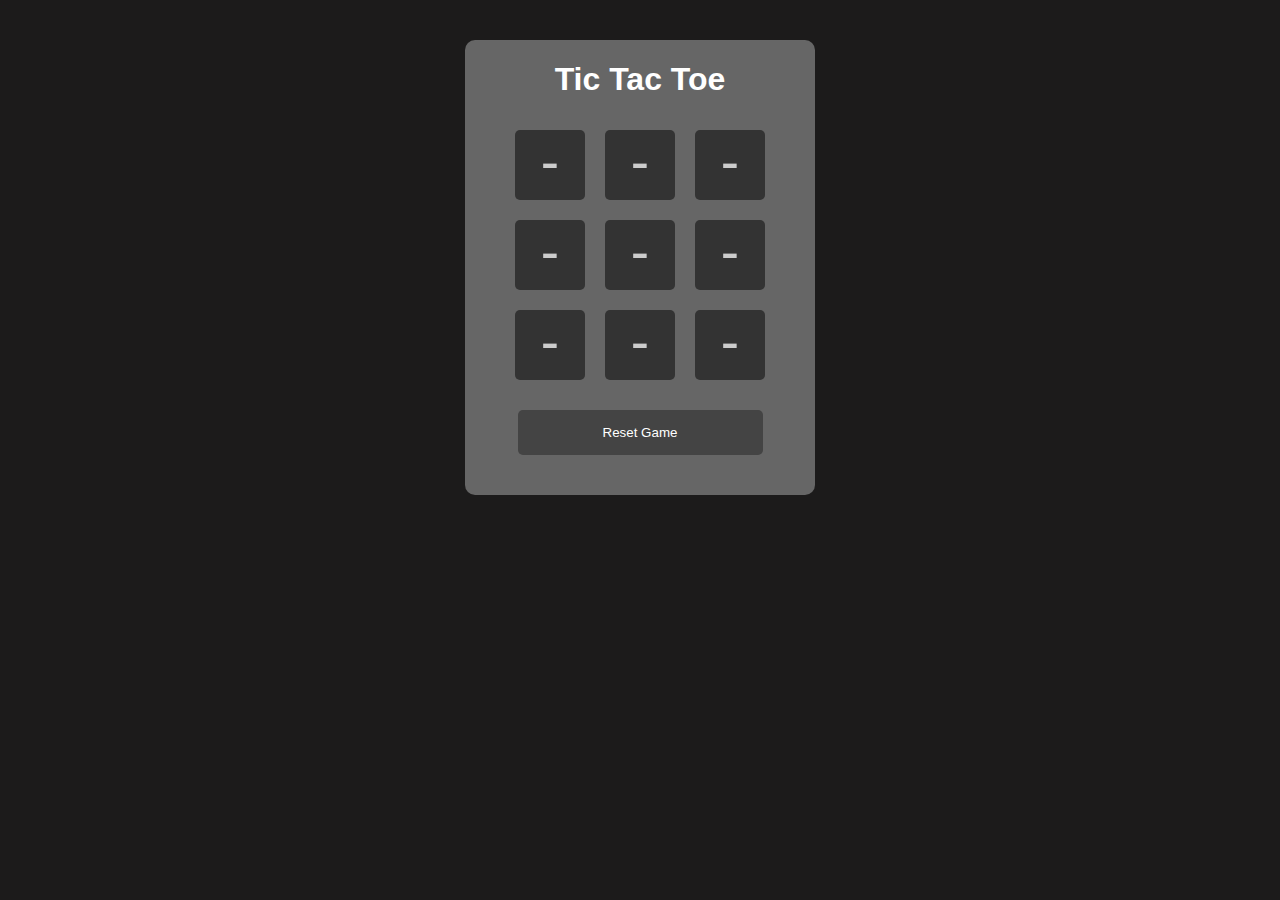
==== index.html @ 1f68c26a "first commit" ====
<!DOCTYPE html>
<html lang="en" dir="ltr">
  <head>
    <meta charset="utf-8">
    <title>Tic Tac Toe</title>
    <link rel="stylesheet" href="css/style.css">

  </head>
  <body>
    <div id="container">
      <header>
        <h1>Tic Tac Toe</h1>
      </header>
      <ul id="board">
          <li id="spot1">-</li>
          <li id="spot2">-</li>
          <li id="spot3">-</li>
          <li id="spot4">-</li>
          <li id="spot5">-</li>
          <li id="spot6">-</li>
          <li id="spot7">-</li>
          <li id="spot8">-</li>
          <li id="spot9">-</li>
      </ul>
      <div class="clearfix"></div>
      <footer>
        <button id="reset">Reset Game</button>
      </footer>
    </div>
    <script src="https://ajax.googleapis.com/ajax/libs/jquery/3.4.1/jquery.min.js"></script>
    <script src="js/main.js" type="text/javascript"></script>
  </body>
</html>
---- css/style.css ----
body {
  background: #1c1b1b;
  color: #666;
  font-family: "Arial", sans-serif;
}

h1 {
  text-align: center;
  color: #fff;
}


.clearfix {
  clear: both;
}

#container {
  width: 350px;
  overflow: auto;
  margin: 40px auto;
  background: #666;
  padding-bottom: 40px;
  border-radius: 10px;
}

#board li {
  float: left;
  margin: 10px;
  height: 70px;
  width: 70px;
  font-size: 55px;
  background: #333;
  color: #ccc;
  list-style: none;
  text-align: center;
  border-radius: 5px;
}

#board li:hover, #reset:hover {
  cursor: pointer;
  background: #000;
}

#reset {
  border: 0;
  background: #444;
  color: #fff;
  width: 70%;
  padding: 15px;
  border-radius: 5px;
}

.o {
  color: green !important;
}

.x {
  color: red !important;
}

footer {
  display: block;
  text-align: center;
  padding-top: 20px;
}
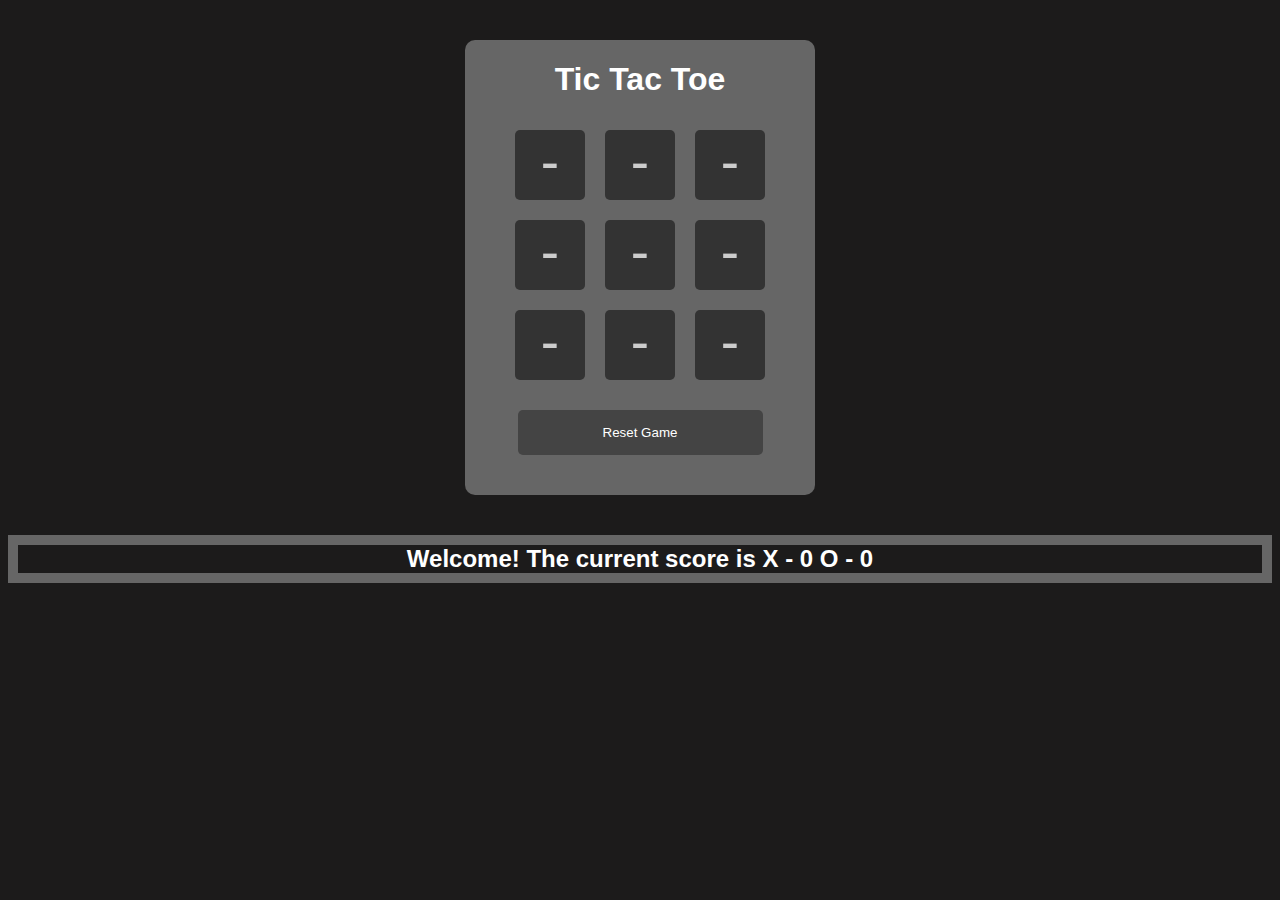
==== commit 57988859: "added a functionality where the game becomes a best of 3" ====
--- a/index.html
+++ b/index.html
@@ -27,6 +27,7 @@
         <button id="reset">Reset Game</button>
       </footer>
     </div>
+    <h2 id="gameInfo">Welcome! The current score is X - 0 O - 0</h2>
     <script src="https://ajax.googleapis.com/ajax/libs/jquery/3.4.1/jquery.min.js"></script>
     <script src="js/main.js" type="text/javascript"></script>
   </body>
--- a/css/style.css
+++ b/css/style.css
@@ -63,3 +63,9 @@
   text-align: center;
   padding-top: 20px;
 }
+
+#gameInfo {
+  text-align: center;
+  color: white;
+  border: 10px solid #666;
+}
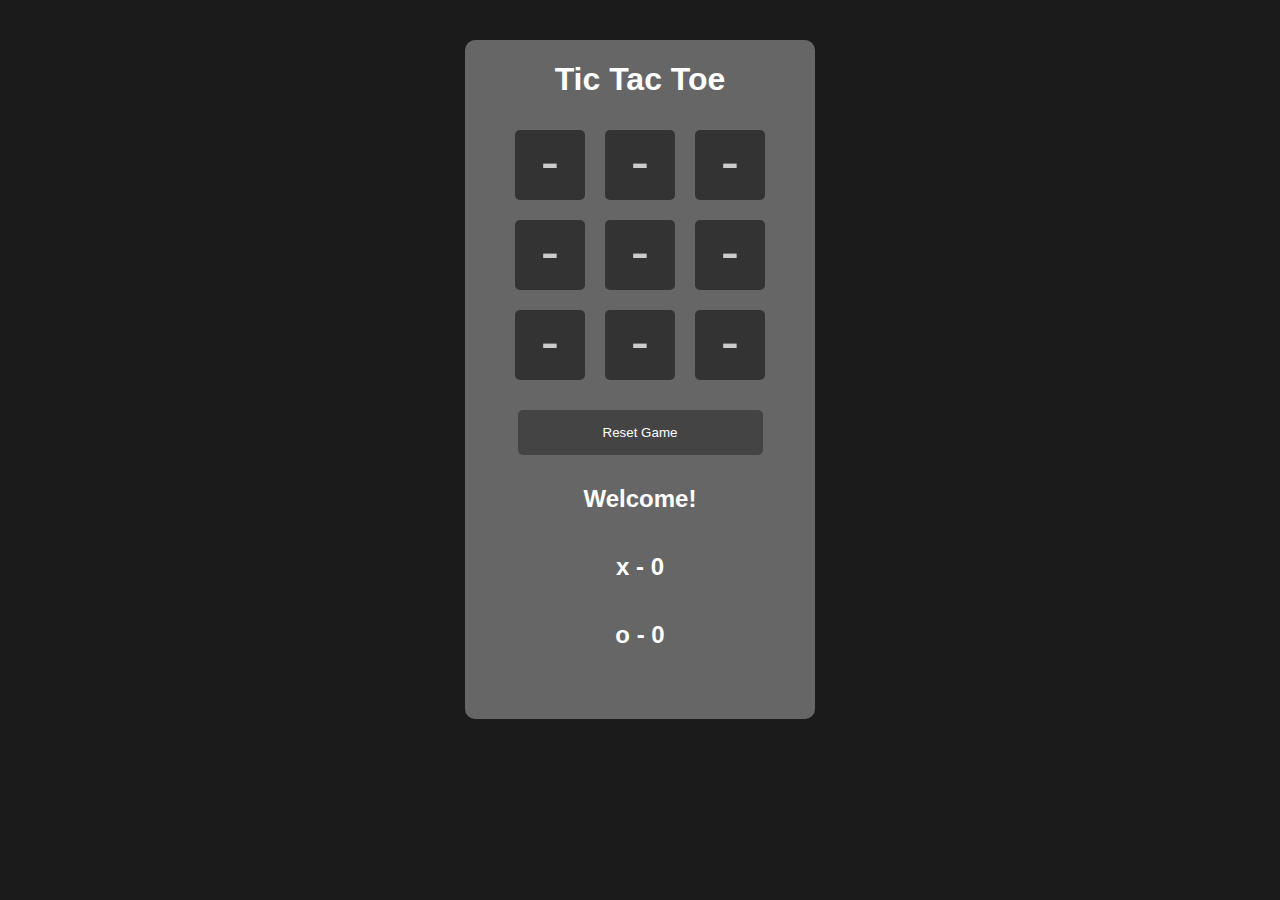
==== commit 2c3c77ca: "put text within the tic tac toe container, added line breaks to the score and got it working properl" ====
--- a/index.html
+++ b/index.html
@@ -26,8 +26,11 @@
       <footer>
         <button id="reset">Reset Game</button>
       </footer>
+      <h2 id="gameInfo">Welcome!</h2>
+      <h2 id="xScore">x - 0</h2>
+      <h2 id="oScore">o - 0</h2>
     </div>
-    <h2 id="gameInfo">Welcome! The current score is X - 0 O - 0</h2>
+
     <script src="https://ajax.googleapis.com/ajax/libs/jquery/3.4.1/jquery.min.js"></script>
     <script src="js/main.js" type="text/javascript"></script>
   </body>
--- a/css/style.css
+++ b/css/style.css
@@ -64,7 +64,7 @@
   padding-top: 20px;
 }
 
-#gameInfo {
+h2{
   text-align: center;
   color: white;
   border: 10px solid #666;
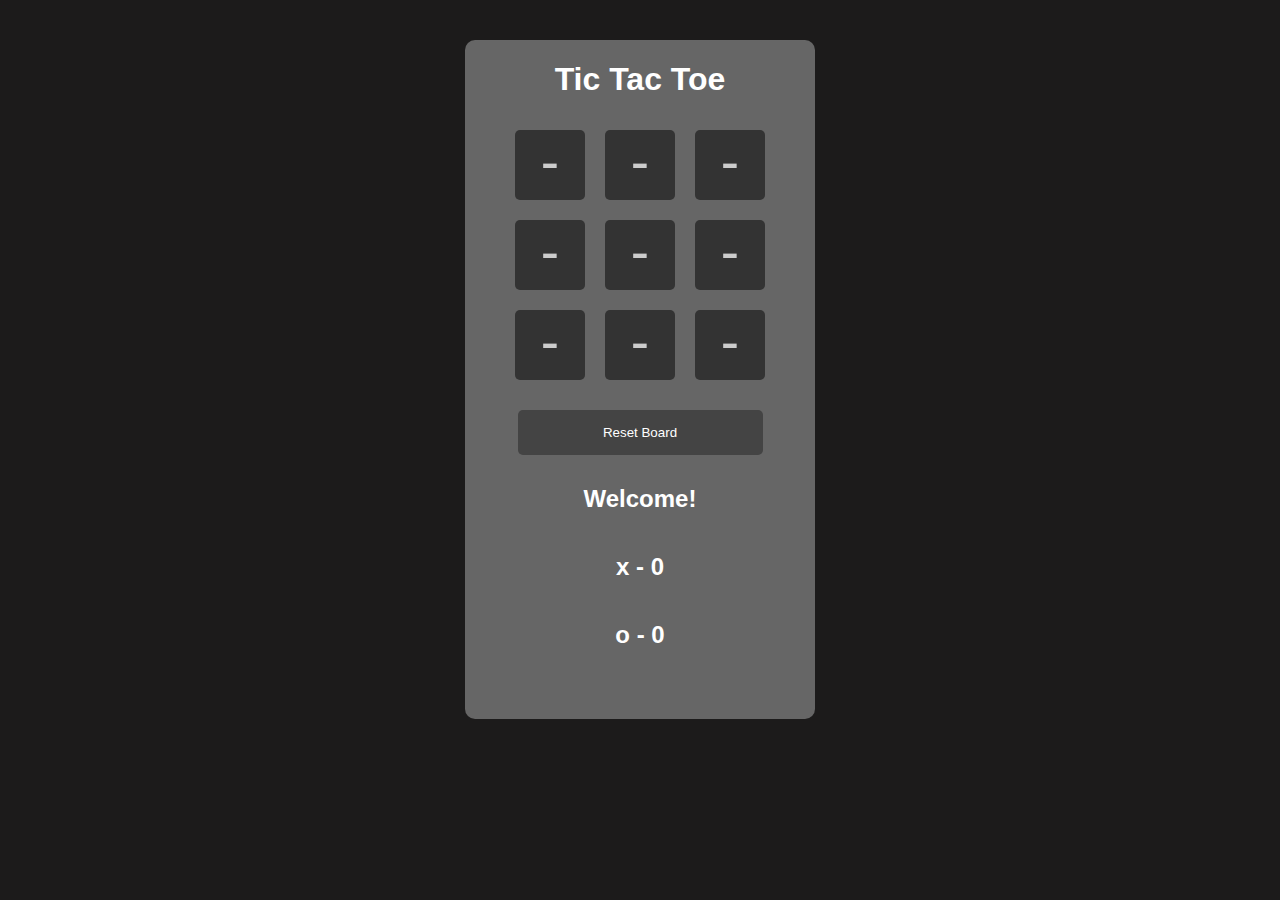
==== commit 94e5c9d9: "working version" ====
--- a/index.html
+++ b/index.html
@@ -24,7 +24,7 @@
       </ul>
       <div class="clearfix"></div>
       <footer>
-        <button id="reset">Reset Game</button>
+        <button id="reset">Reset Board</button>
       </footer>
       <h2 id="gameInfo">Welcome!</h2>
       <h2 id="xScore">x - 0</h2>
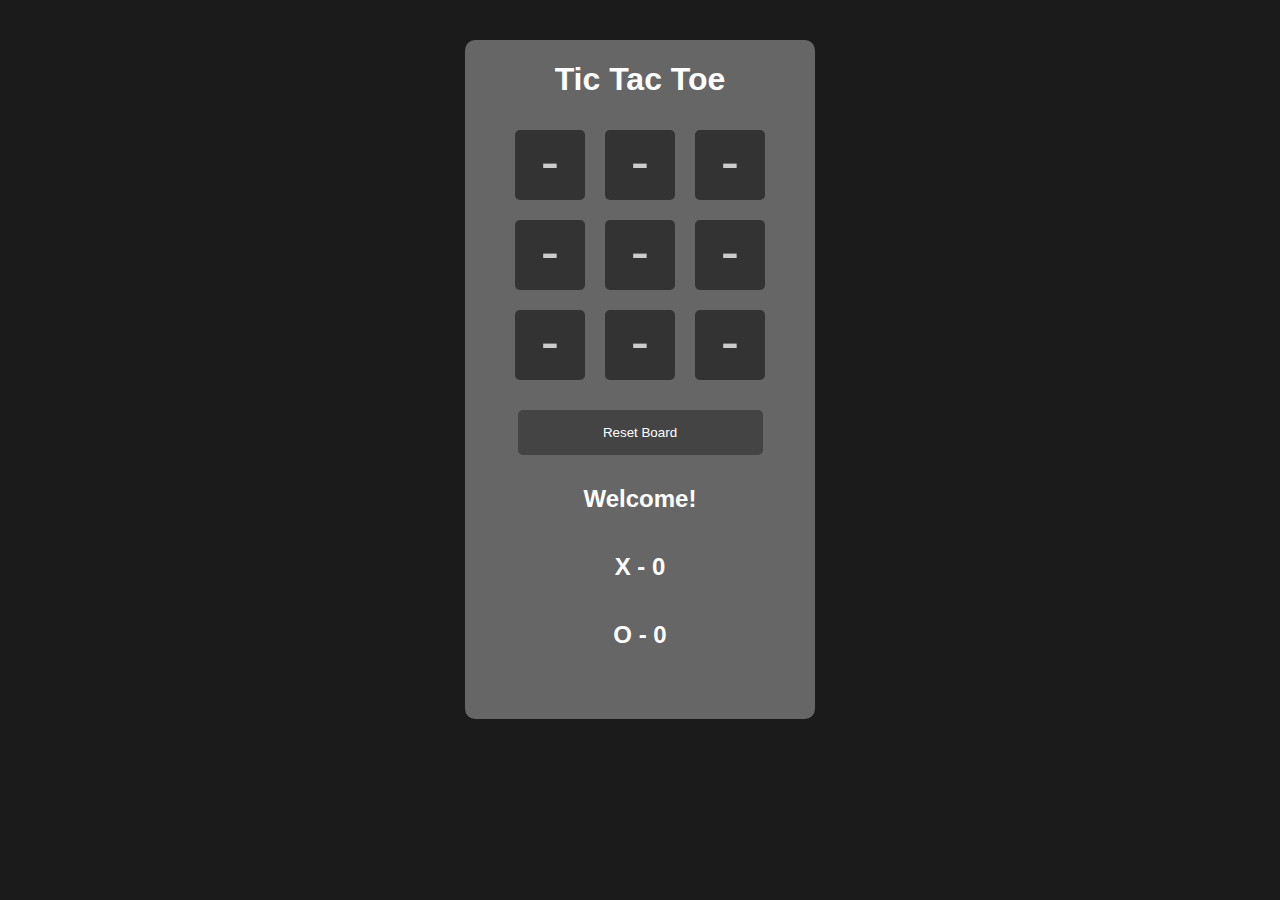
==== commit 189a815f: "fixed bug where you could continue to play even when a round was over" ====
--- a/index.html
+++ b/index.html
@@ -27,8 +27,8 @@
         <button id="reset">Reset Board</button>
       </footer>
       <h2 id="gameInfo">Welcome!</h2>
-      <h2 id="xScore">x - 0</h2>
-      <h2 id="oScore">o - 0</h2>
+      <h2 id="xScore">X - 0</h2>
+      <h2 id="oScore">O - 0</h2>
     </div>
 
     <script src="https://ajax.googleapis.com/ajax/libs/jquery/3.4.1/jquery.min.js"></script>
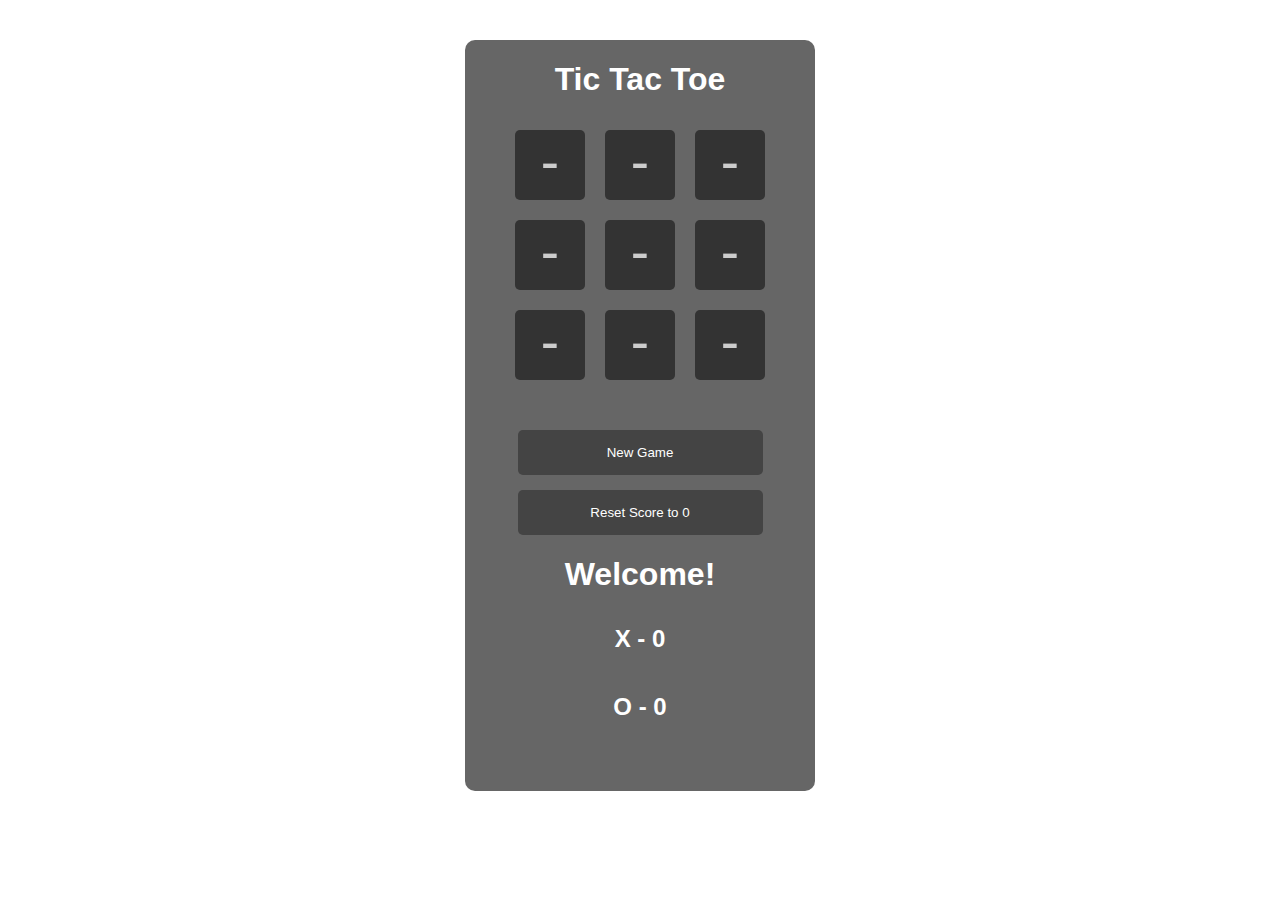
==== commit 1b3083d4: "stopped the game from storing state of the board using DOM, is using an array now" ====
--- a/index.html
+++ b/index.html
@@ -12,21 +12,22 @@
         <h1>Tic Tac Toe</h1>
       </header>
       <ul id="board">
-          <li id="spot1">-</li>
-          <li id="spot2">-</li>
-          <li id="spot3">-</li>
-          <li id="spot4">-</li>
-          <li id="spot5">-</li>
-          <li id="spot6">-</li>
-          <li id="spot7">-</li>
-          <li id="spot8">-</li>
-          <li id="spot9">-</li>
+          <li id="0">-</li>
+          <li id="1">-</li>
+          <li id="2">-</li>
+          <li id="3">-</li>
+          <li id="4">-</li>
+          <li id="5">-</li>
+          <li id="6">-</li>
+          <li id="7">-</li>
+          <li id="8">-</li>
       </ul>
       <div class="clearfix"></div>
       <footer>
-        <button id="reset">Reset Board</button>
+        <button id="reset">New Game</button>
+        <button id="newGame">Reset Score to 0</button>
       </footer>
-      <h2 id="gameInfo">Welcome!</h2>
+      <h1 id="gameInfo">Welcome!</h2>
       <h2 id="xScore">X - 0</h2>
       <h2 id="oScore">O - 0</h2>
     </div>
--- a/css/style.css
+++ b/css/style.css
@@ -1,5 +1,7 @@
 body {
-  background: #1c1b1b;
+  background-image: url(https://i.gifer.com/AA9E.gif);
+  background-size: cover;
+  /* background: #1c1b1b; */
   color: #666;
   font-family: "Arial", sans-serif;
 }
@@ -36,7 +38,7 @@
   border-radius: 5px;
 }
 
-#board li:hover, #reset:hover {
+#board li:hover, #reset:hover, #newGame:hover {
   cursor: pointer;
   background: #000;
 }
@@ -50,6 +52,15 @@
   border-radius: 5px;
 }
 
+#newGame {
+  border: 0;
+  background: #444;
+  color: #fff;
+  width: 70%;
+  padding: 15px;
+  margin-top: 15px;
+  border-radius: 5px;
+}
 .o {
   color: green !important;
 }
@@ -61,7 +72,7 @@
 footer {
   display: block;
   text-align: center;
-  padding-top: 20px;
+  padding-top: 40px;
 }
 
 h2{
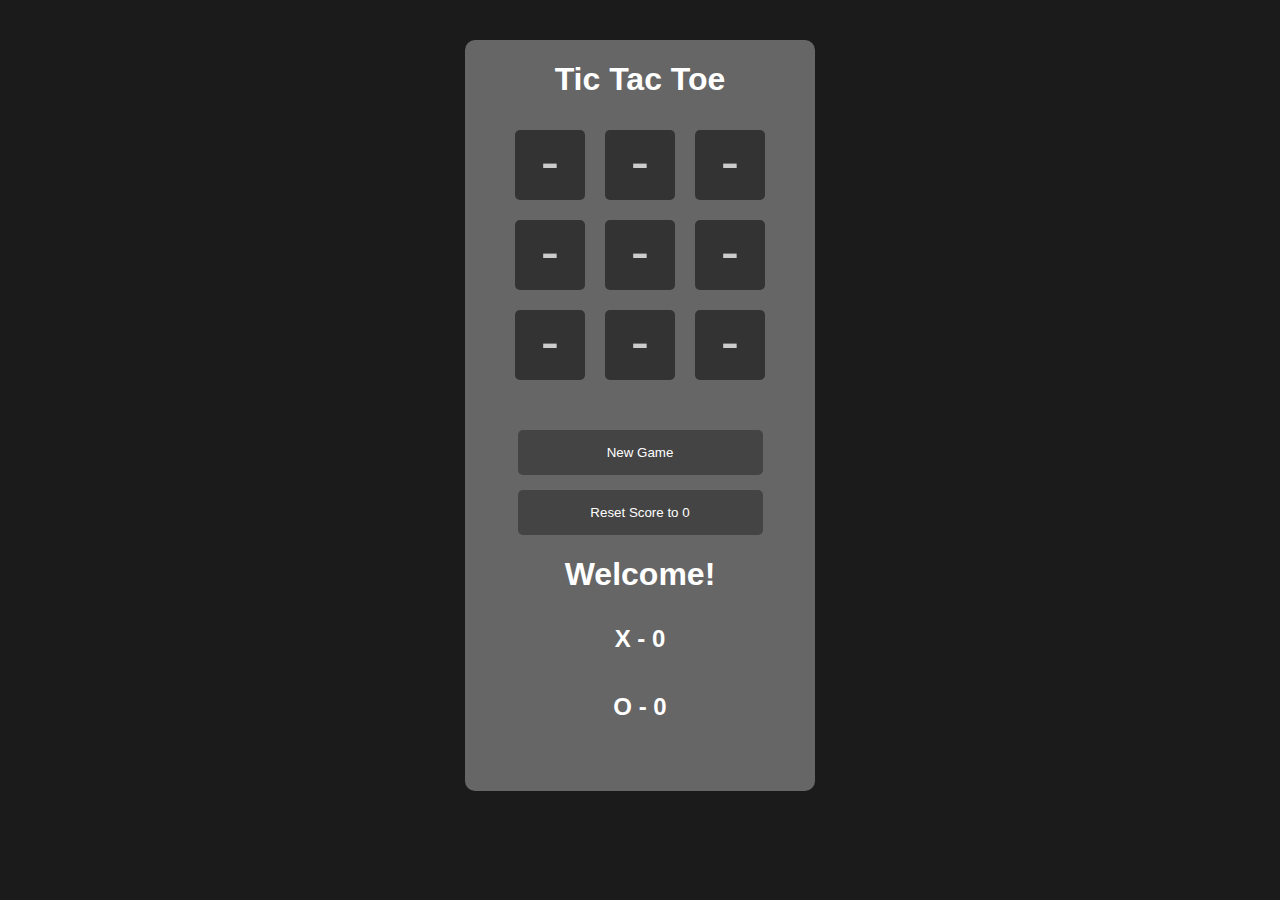
==== commit d74df7cf: "i" ====
--- a/index.html
+++ b/index.html
@@ -4,7 +4,6 @@
     <meta charset="utf-8">
     <title>Tic Tac Toe</title>
     <link rel="stylesheet" href="css/style.css">
-
   </head>
   <body>
     <div id="container">
@@ -31,7 +30,6 @@
       <h2 id="xScore">X - 0</h2>
       <h2 id="oScore">O - 0</h2>
     </div>
-
     <script src="https://ajax.googleapis.com/ajax/libs/jquery/3.4.1/jquery.min.js"></script>
     <script src="js/main.js" type="text/javascript"></script>
   </body>
--- a/css/style.css
+++ b/css/style.css
@@ -1,7 +1,7 @@
 body {
-  background-image: url(https://i.gifer.com/AA9E.gif);
-  background-size: cover;
-  /* background: #1c1b1b; */
+  /* background-image: url(https://i.gifer.com/AA9E.gif);
+  background-size: cover; */
+  background: #1c1b1b;
   color: #666;
   font-family: "Arial", sans-serif;
 }
@@ -10,7 +10,6 @@
   text-align: center;
   color: #fff;
 }
-
 
 .clearfix {
   clear: both;
@@ -61,6 +60,7 @@
   margin-top: 15px;
   border-radius: 5px;
 }
+
 .o {
   color: green !important;
 }
@@ -75,7 +75,7 @@
   padding-top: 40px;
 }
 
-h2{
+h2 {
   text-align: center;
   color: white;
   border: 10px solid #666;
